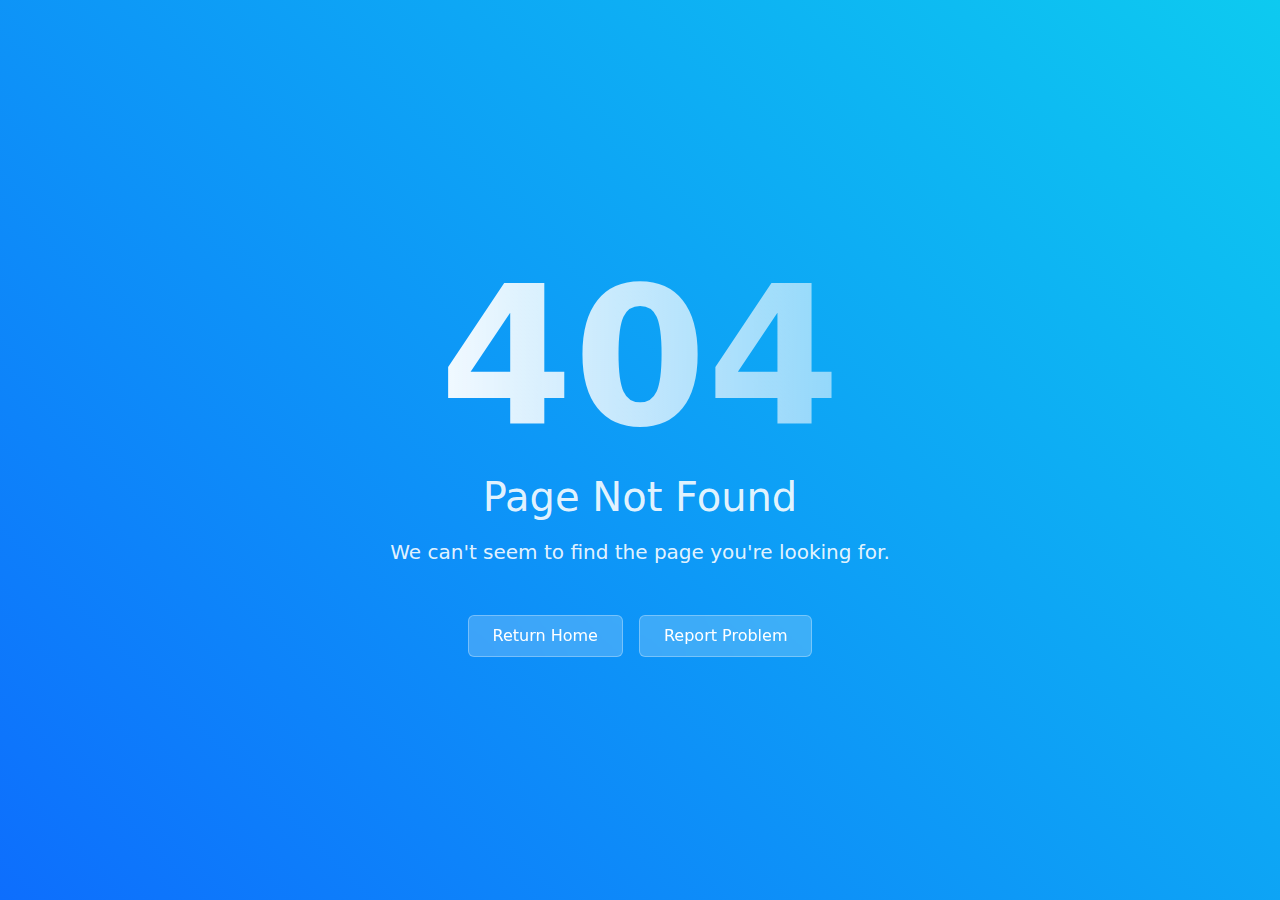
==== Aula05/painel/naoautorizado.html @ cadb7307 "Aula 05" ====
<!DOCTYPE html>
<html lang="en">
<head>
    <meta charset="UTF-8">
    <meta name="viewport" content="width=device-width, initial-scale=1.0">
    <link href="https://cdn.jsdelivr.net/npm/bootstrap@5.3.3/dist/css/bootstrap.min.css" rel="stylesheet" integrity="sha384-QWTKZyjpPEjISv5WaRU9OFeRpok6YctnYmDr5pNlyT2bRjXh0JMhjY6hW+ALEwIH" crossorigin="anonymous">
    <link rel="stylesheet" href="css/estilo.css">
    <title>Document</title>
</head>
<body>
    <div class="error-page d-flex align-items-center justify-content-center">
        <div class="error-container text-center p-4">
            <h1 class="error-code mb-0">404</h1>
            <h2 class="display-6 error-message mb-3">Page Not Found</h2>
            <p class="lead error-message mb-5">We can't seem to find the page you're looking for.</p>
            <div class="d-flex justify-content-center gap-3">
                <a href="#" class="btn btn-glass px-4 py-2">Return Home</a>
                <a href="#" class="btn btn-glass px-4 py-2">Report Problem</a>
            </div>
        </div>
    </div>
</body>
</html>
---- Aula05/painel/css/estilo.css ----
.error-page {
    min-height: 100vh;
    background: linear-gradient(45deg, #0d6efd 0%, #0dcaf0 100%);
}

.error-container {
    max-width: 600px;
}

.error-code {
    font-size: 12rem;
    font-weight: 900;
    background: linear-gradient(to right, #fff, rgba(255, 255, 255, 0.5));
    -webkit-background-clip: text;
    -webkit-text-fill-color: transparent;
    animation: pulse 2s infinite;
}

.error-message {
    color: rgba(255, 255, 255, 0.9);
}

@keyframes pulse {
    0% {
        transform: scale(1);
    }

    50% {
        transform: scale(1.05);
    }

    100% {
        transform: scale(1);
    }
}

.btn-glass {
    background: rgba(255, 255, 255, 0.2);
    backdrop-filter: blur(10px);
    border: 1px solid rgba(255, 255, 255, 0.3);
    color: white;
    transition: all 0.3s ease;
}

.btn-glass:hover {
    background: rgba(255, 255, 255, 0.3);
    color: white;
}
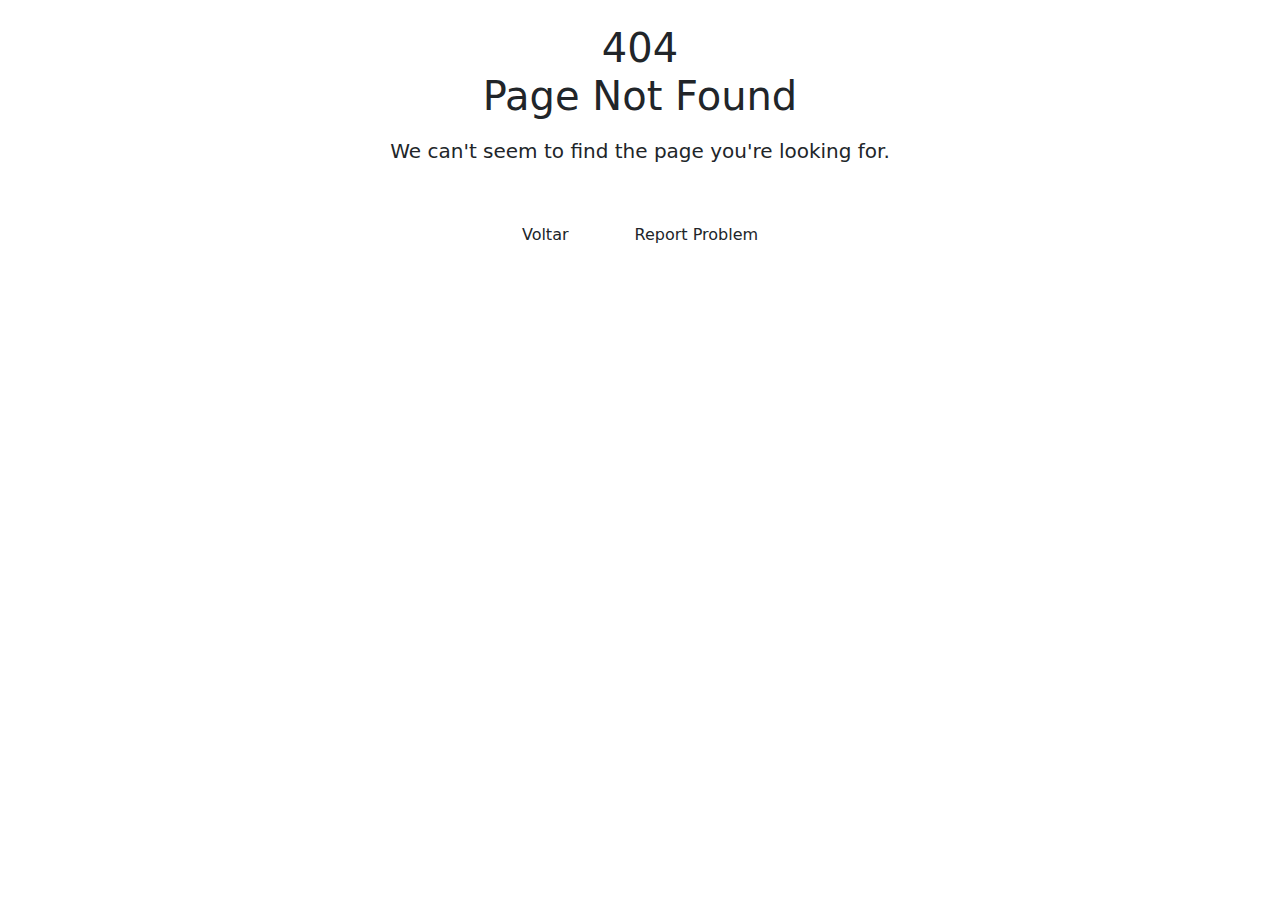
==== commit ace6269b: "Finalizando Projeto" ====
--- a/Aula05/painel/naoautorizado.html
+++ b/Aula05/painel/naoautorizado.html
@@ -4,7 +4,7 @@
     <meta charset="UTF-8">
     <meta name="viewport" content="width=device-width, initial-scale=1.0">
     <link href="https://cdn.jsdelivr.net/npm/bootstrap@5.3.3/dist/css/bootstrap.min.css" rel="stylesheet" integrity="sha384-QWTKZyjpPEjISv5WaRU9OFeRpok6YctnYmDr5pNlyT2bRjXh0JMhjY6hW+ALEwIH" crossorigin="anonymous">
-    <link rel="stylesheet" href="css/estilo.css">
+    <link rel="stylesheet" href="css/estilo_erro.css">
     <title>Document</title>
 </head>
 <body>
@@ -14,7 +14,7 @@
             <h2 class="display-6 error-message mb-3">Page Not Found</h2>
             <p class="lead error-message mb-5">We can't seem to find the page you're looking for.</p>
             <div class="d-flex justify-content-center gap-3">
-                <a href="#" class="btn btn-glass px-4 py-2">Return Home</a>
+                <a href="../login.php" class="btn btn-glass px-4 py-2">Voltar</a>
                 <a href="#" class="btn btn-glass px-4 py-2">Report Problem</a>
             </div>
         </div>
